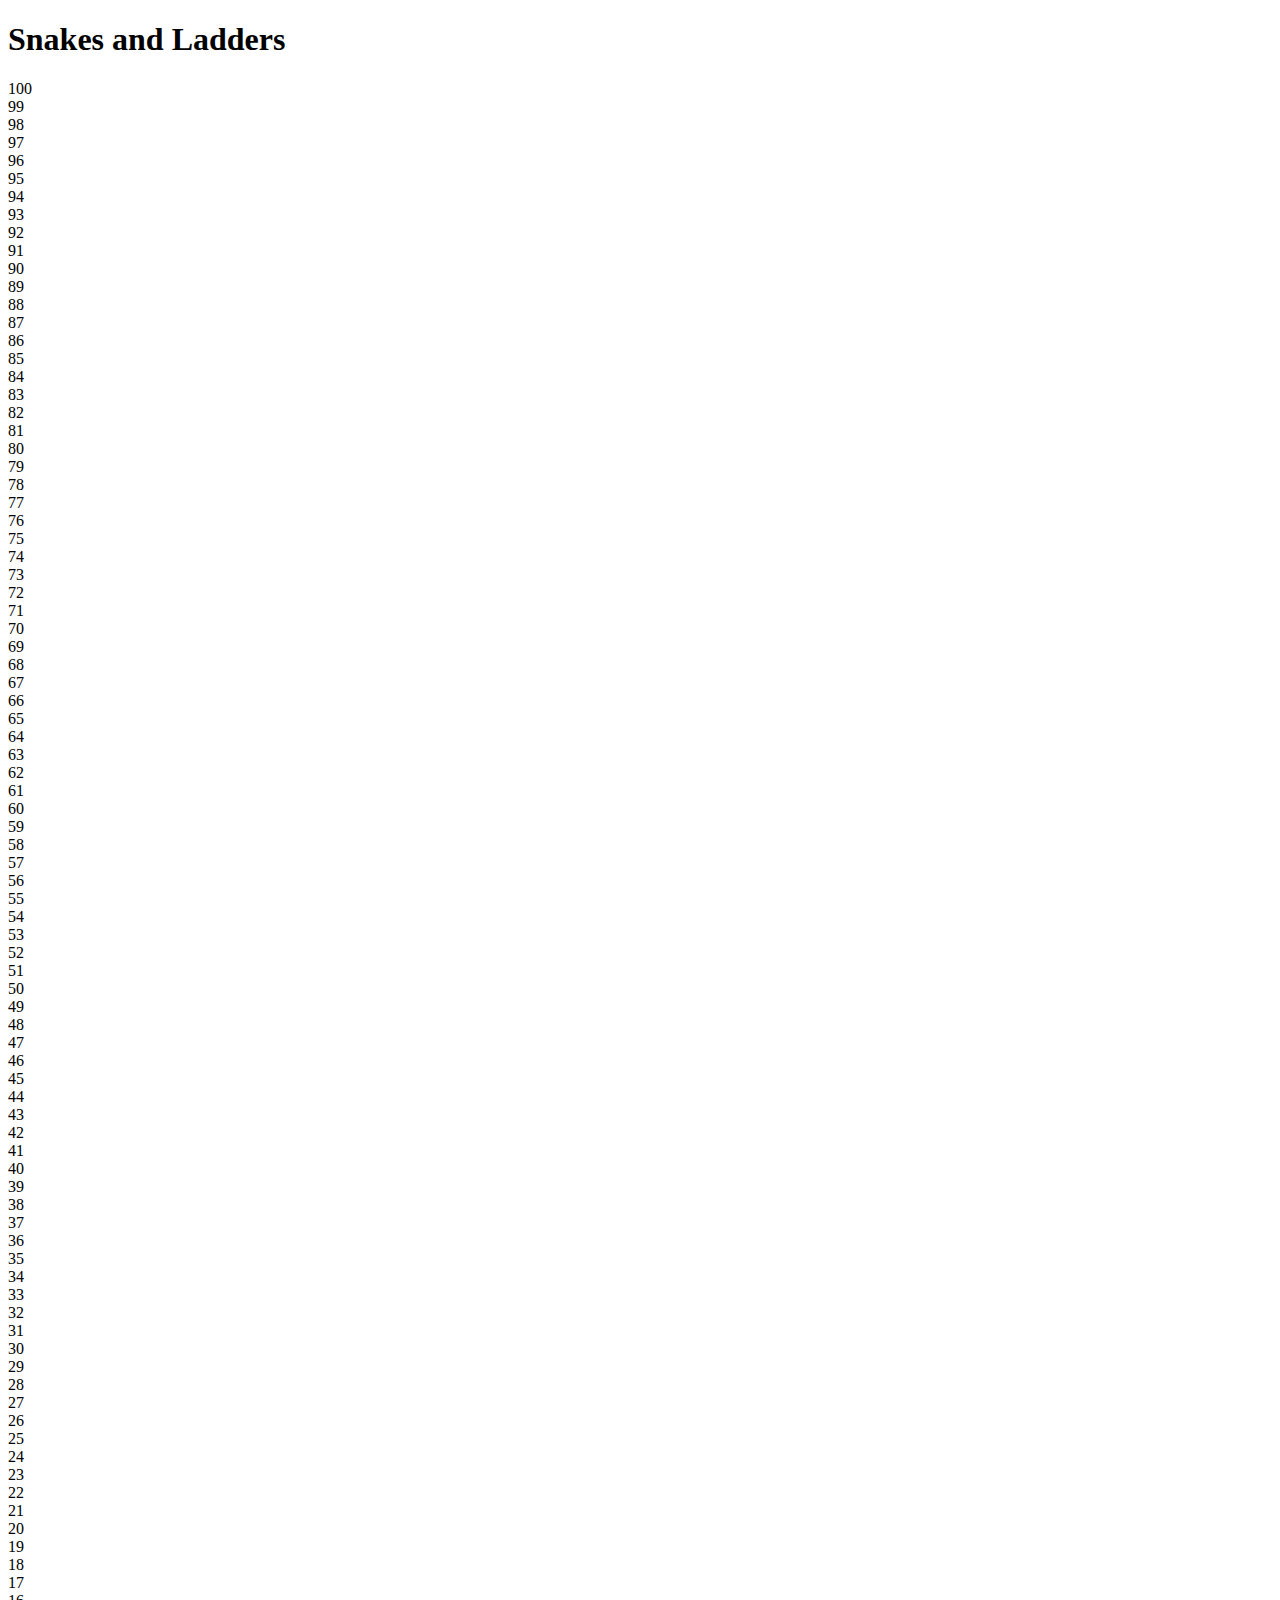
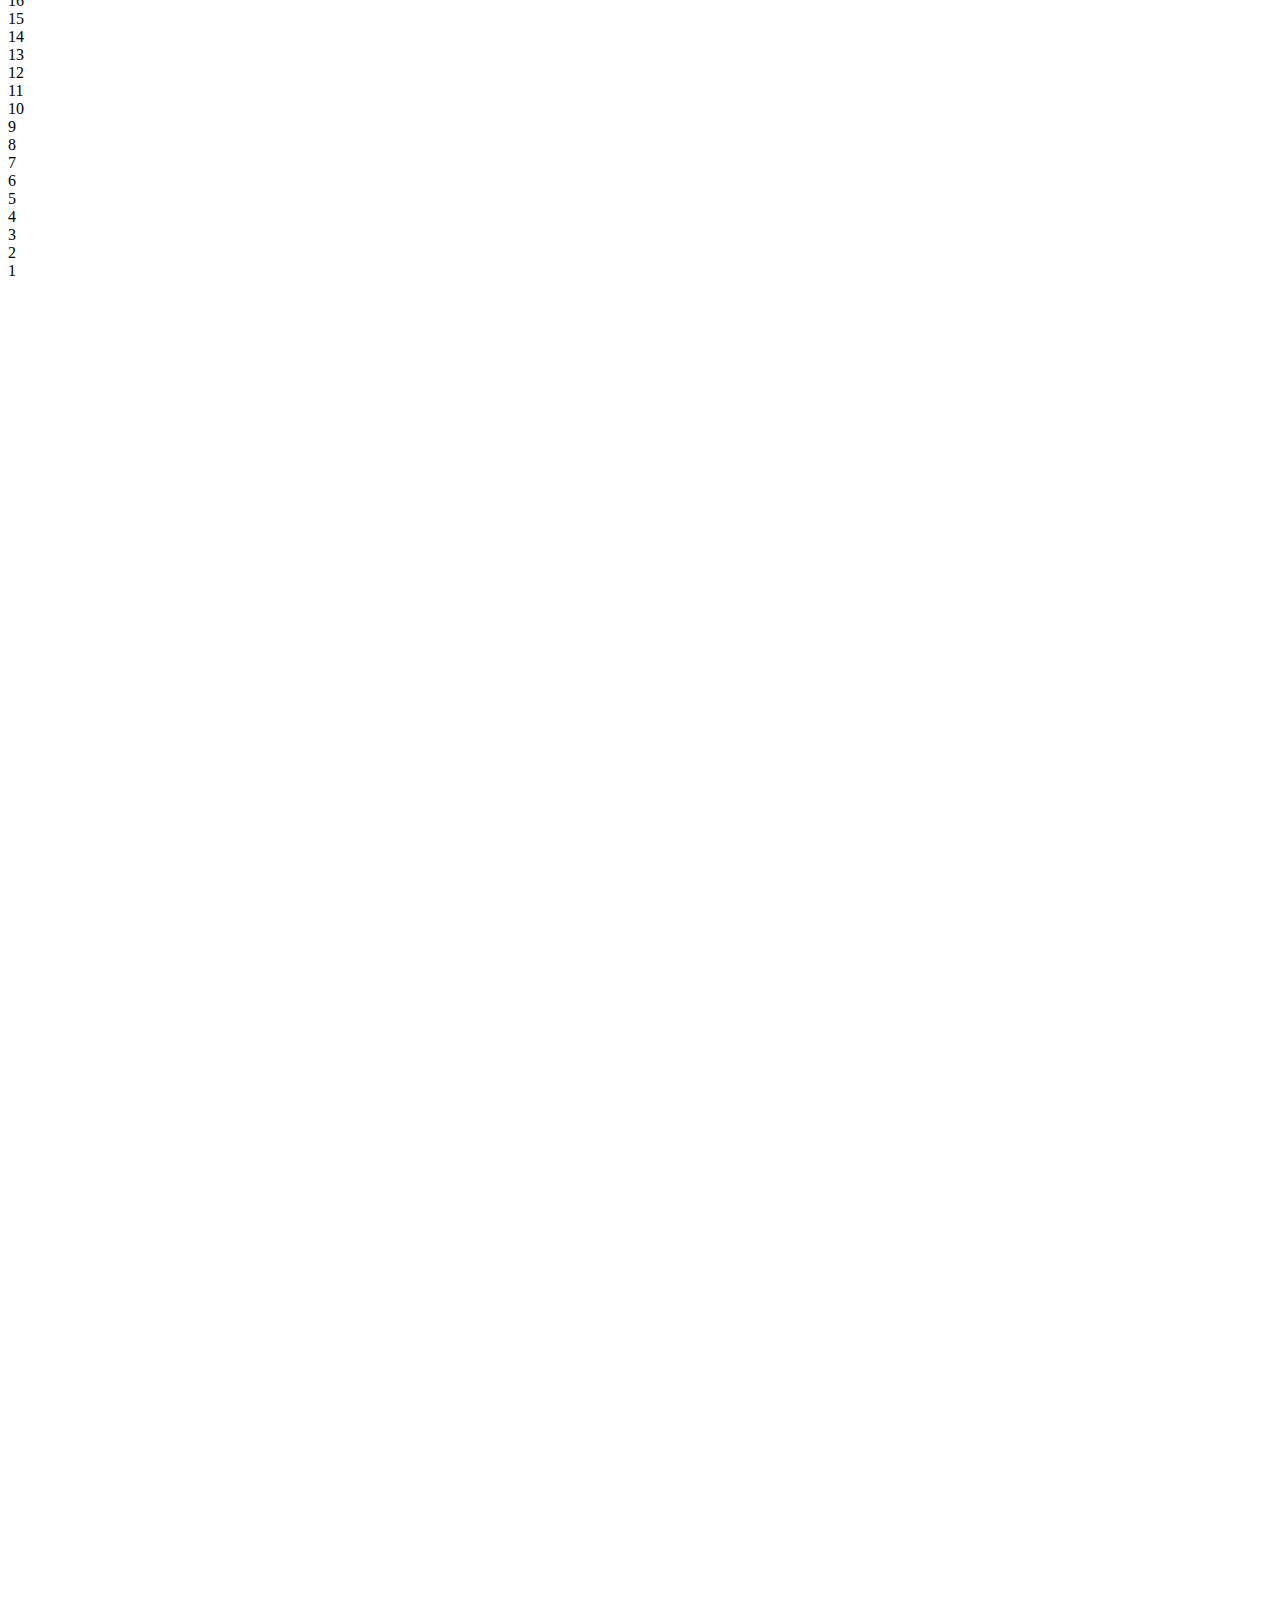
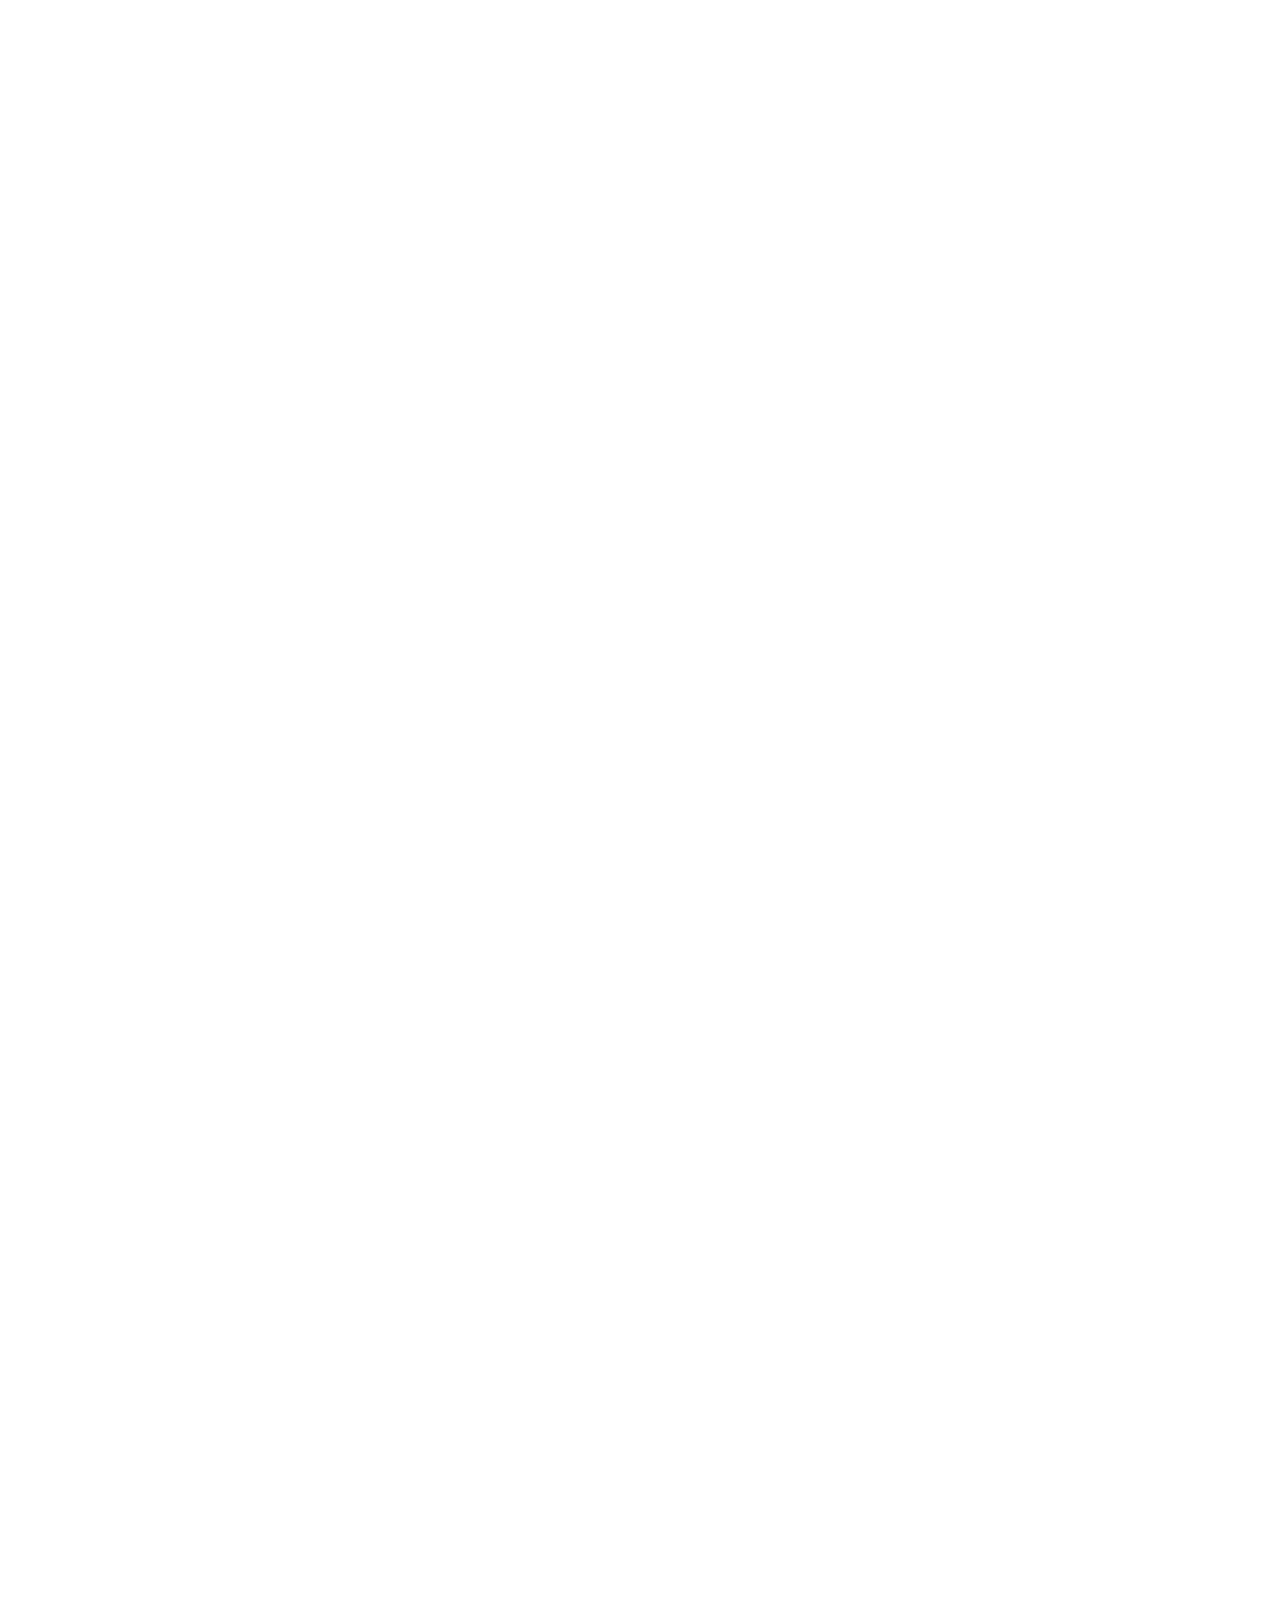
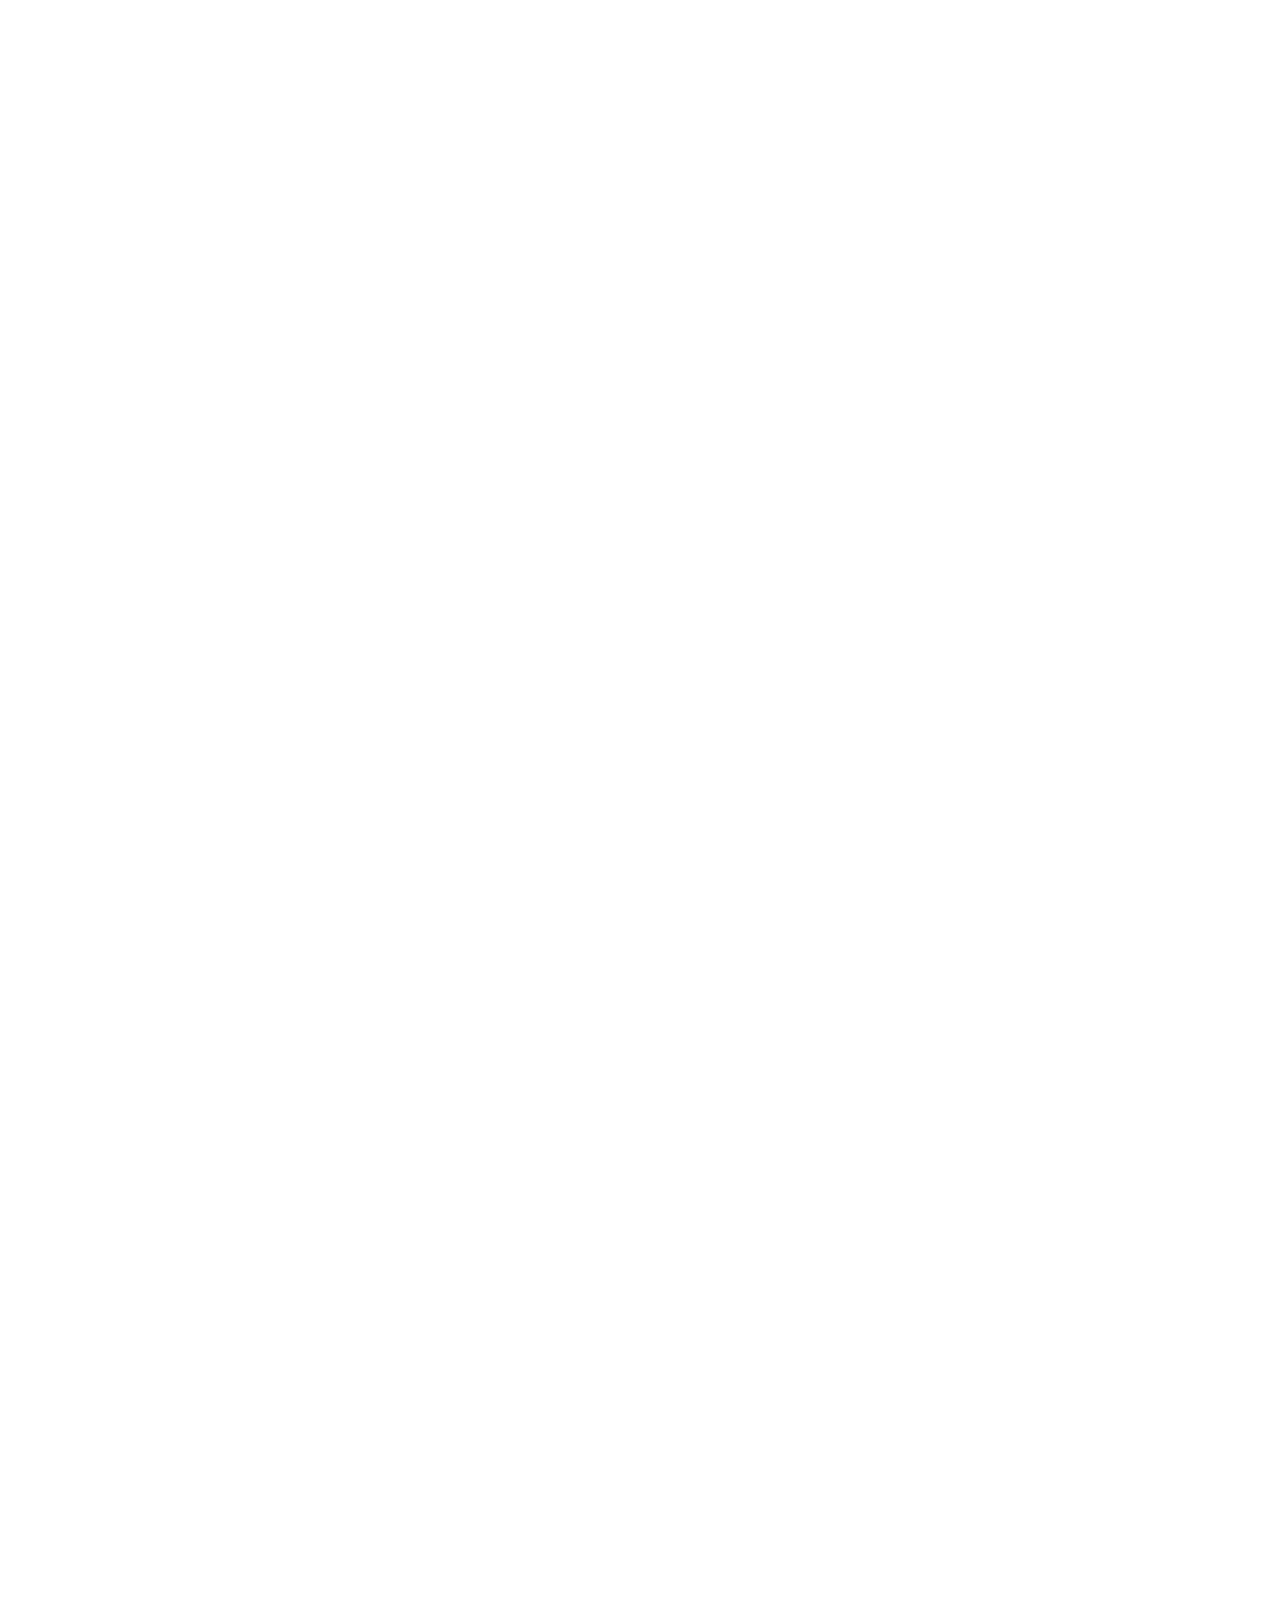
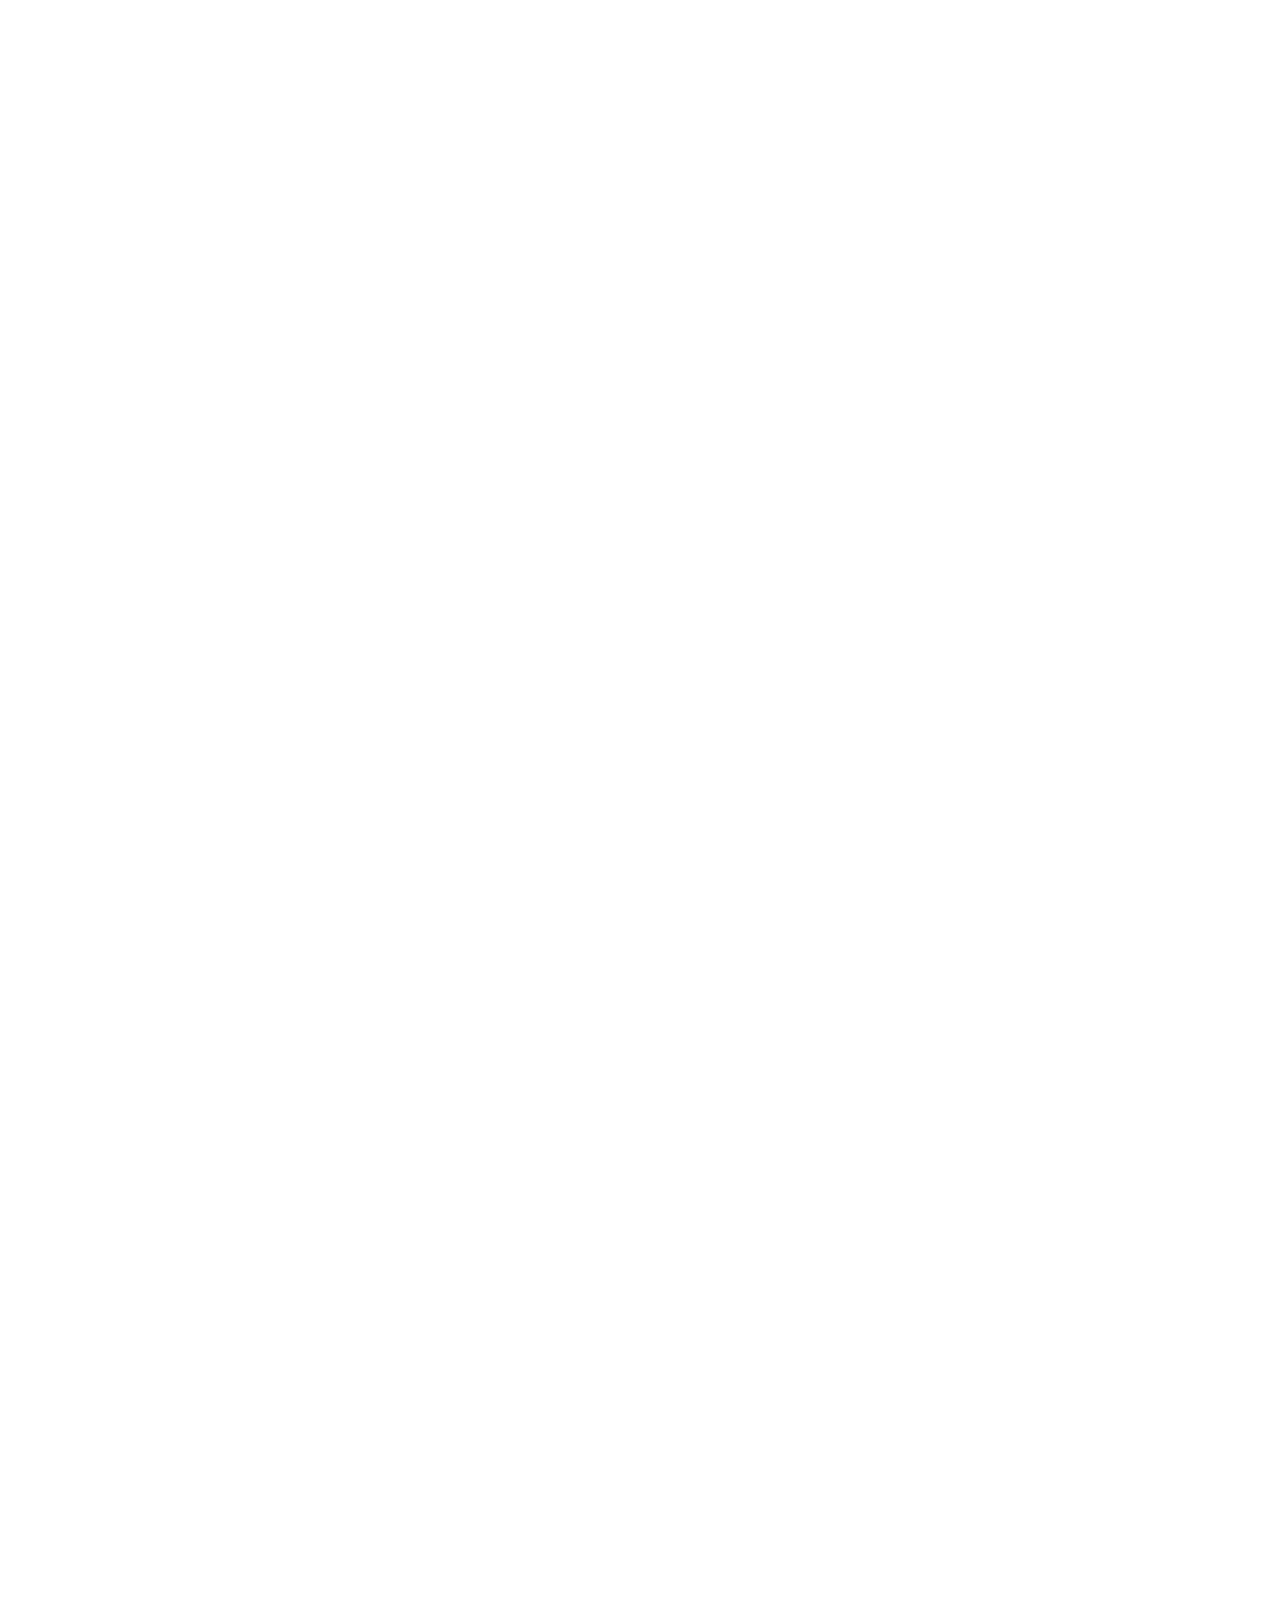
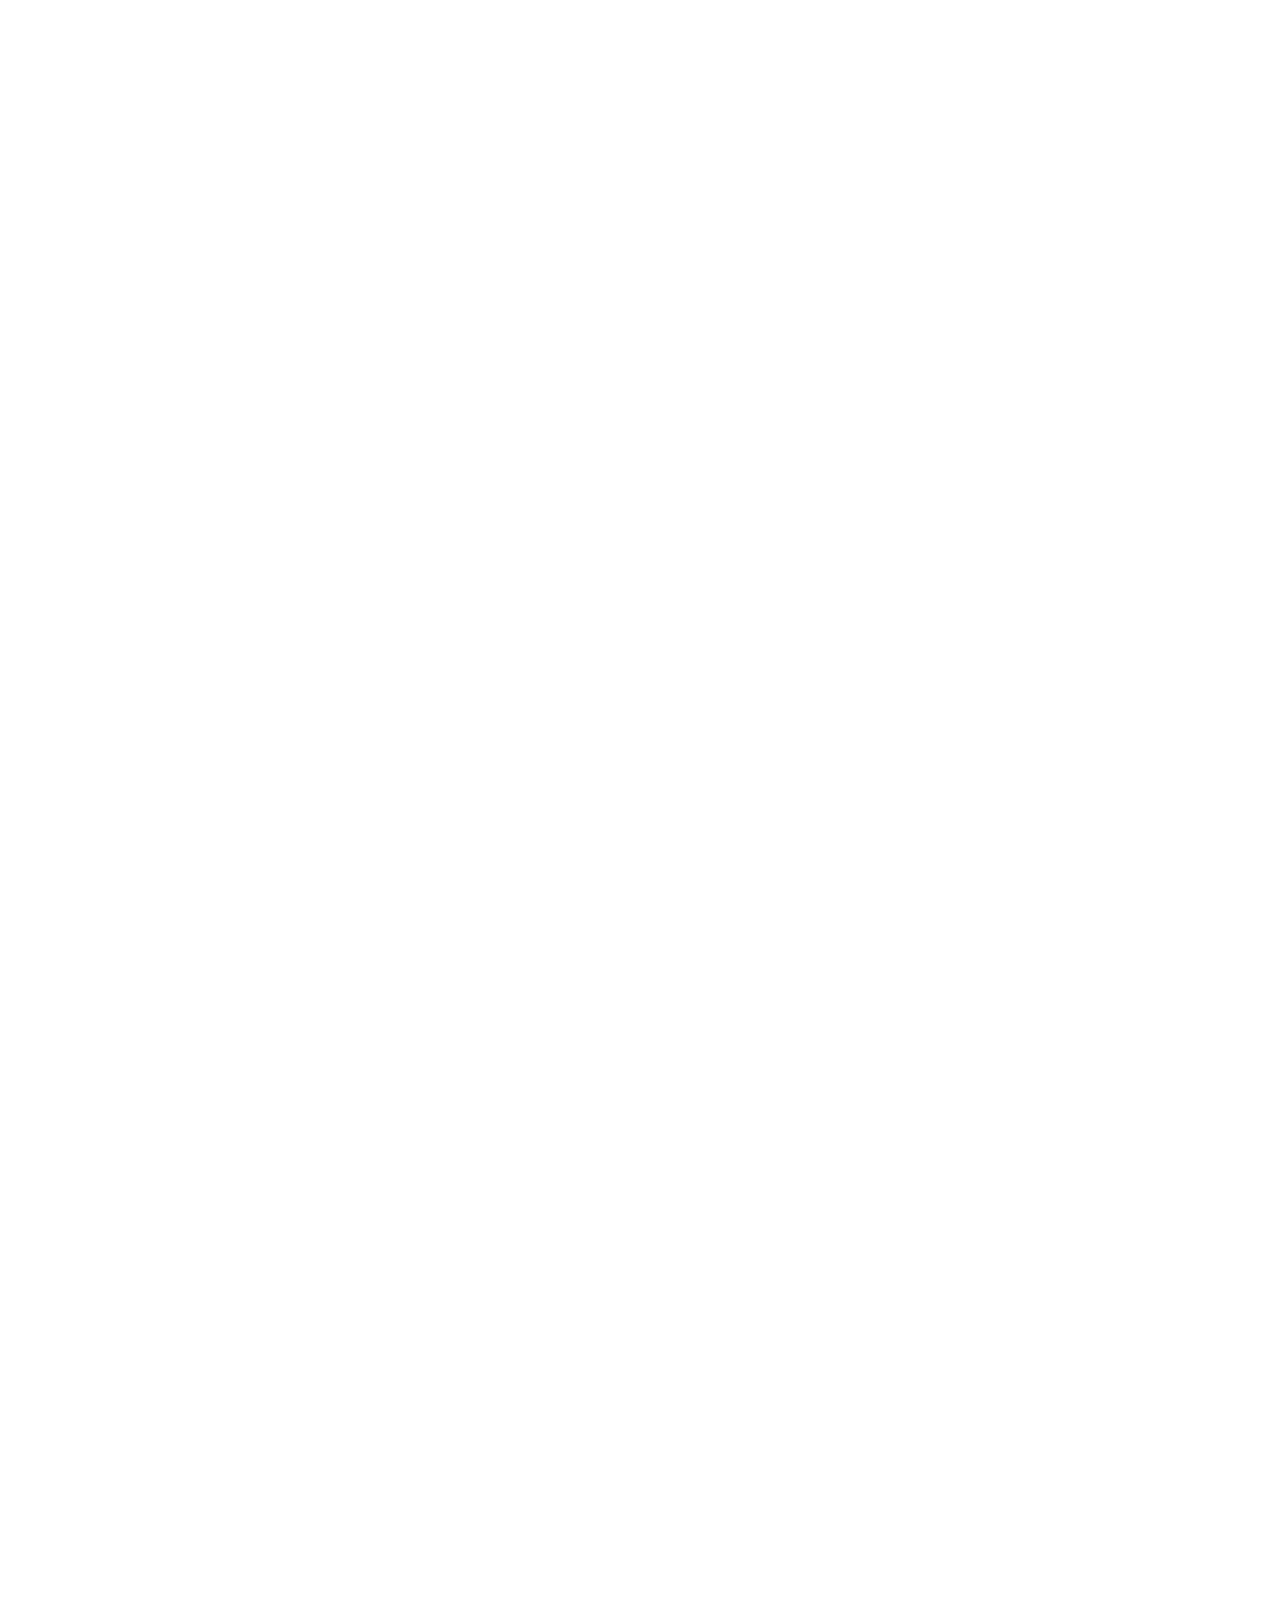
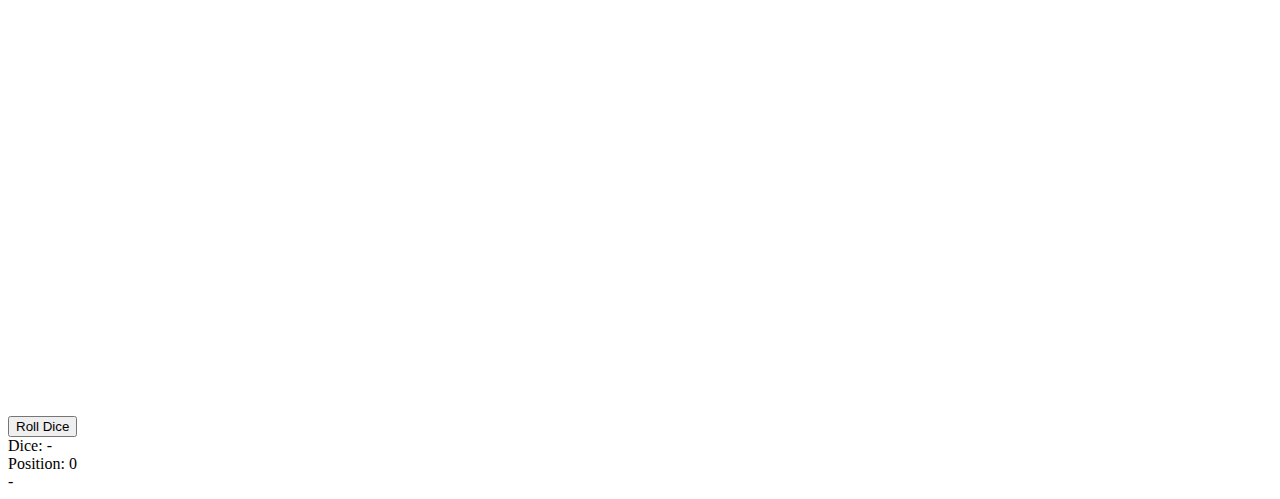
==== index.html @ 31048a52 "Update index.html" ====
<!DOCTYPE html>
<html lang="en">
<head>
    <meta charset="UTF-8">
    <meta http-equiv="X-UA-Compatible" content="IE=edge">
    <meta name="viewport" content="width=device-width, initial-scale=1.0">
    <title>Snakes and Ladders</title>
    <link rel="stylesheet" href="styles.css">
</head>
<body>
    <h1>Snakes and Ladders</h1>
    <div id="game-container">
        <div id="board"></div>
        <div id="controls">
            <button id="roll-dice">Roll Dice</button>
            <div id="dice-result">Dice: -</div>
            <div id="player-position">Position: 0</div>
            <div id="instructions">-</div>
            <div id="message"></div>
        </div>
    </div>
    <script src="script.js"></script>
</body>
</html>
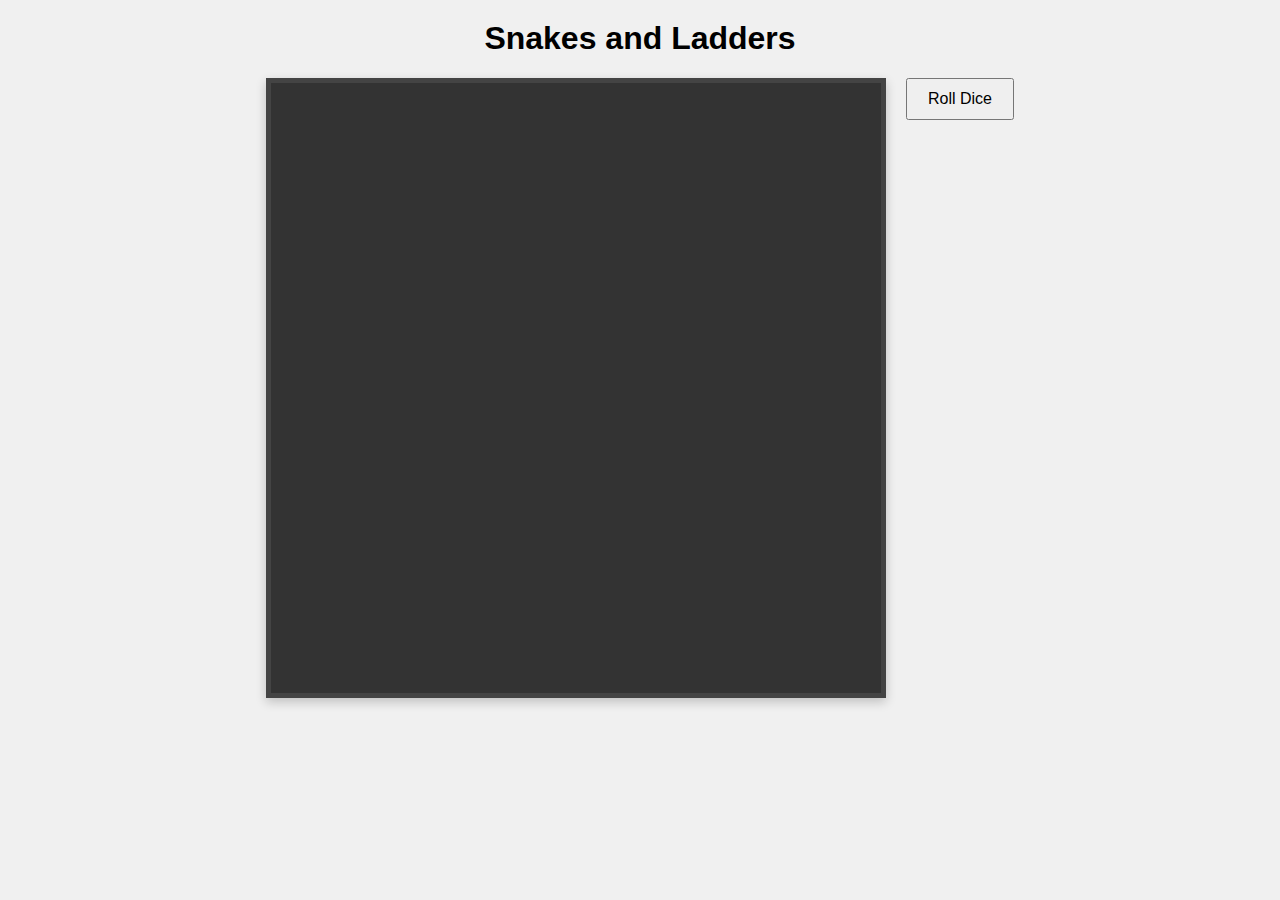
==== commit ee40e081: "Update index.html" ====
--- a/index.html
+++ b/index.html
@@ -2,7 +2,6 @@
 <html lang="en">
 <head>
     <meta charset="UTF-8">
-    <meta http-equiv="X-UA-Compatible" content="IE=edge">
     <meta name="viewport" content="width=device-width, initial-scale=1.0">
     <title>Snakes and Ladders</title>
     <link rel="stylesheet" href="styles.css">
@@ -12,10 +11,10 @@
     <div id="game-container">
         <div id="board"></div>
         <div id="controls">
-            <button id="roll-dice">Roll Dice</button>
-            <div id="dice-result">Dice: -</div>
-            <div id="player-position">Position: 0</div>
-            <div id="instructions">-</div>
+            <button onclick="rollDice()">Roll Dice</button>
+            <div id="dice-result"></div>
+            <div id="player-position"></div>
+            <div id="instructions"></div>
             <div id="message"></div>
         </div>
     </div>
--- a/styles.css
+++ b/styles.css
@@ -0,0 +1,84 @@
+body {
+    font-family: Arial, sans-serif;
+    text-align: center;
+    background-color: #f0f0f0;
+}
+
+h1 {
+    margin-top: 20px;
+}
+
+#game-container {
+    display: flex;
+    justify-content: center;
+    align-items: flex-start;
+    margin-top: 20px;
+}
+
+#board {
+    display: grid;
+    grid-template-columns: repeat(10, 60px);
+    grid-template-rows: repeat(10, 60px);
+    gap: 2px;
+    background-color: #333;
+    position: relative;
+    width: 610px; /* 10 squares x (60px width + 2px gap) */
+    height: 610px; /* 10 squares x (60px height + 2px gap) */
+    border: 5px solid #444;
+    box-shadow: 0 4px 10px rgba(0, 0, 0, 0.2);
+}
+
+.square {
+    width: 60px;
+    height: 60px;
+    background-color: #fff;
+    border: 1px solid #ccc;
+    display: flex;
+    justify-content: center;
+    align-items: center;
+    position: relative;
+    font-size: 12px;
+    text-align: center;
+    z-index: 0; /* Ensure squares are behind lines and player markers */
+}
+
+.snake-line {
+    position: absolute;
+    width: 2px;
+    background-color: red;
+    z-index: 1;
+    transform-origin: top left;
+}
+
+.ladder-line {
+    position: absolute;
+    width: 2px;
+    background-color: green;
+    z-index: 1;
+    transform-origin: top left;
+}
+
+.player {
+    width: 20px;
+    height: 20px;
+    background-color: blue;
+    border-radius: 50%;
+    position: absolute;
+    z-index: 2;
+    transition: transform 0.5s ease;
+}
+
+#controls {
+    margin-left: 20px;
+    text-align: left;
+}
+
+button {
+    padding: 10px 20px;
+    font-size: 16px;
+}
+
+#dice-result, #player-position, #instructions, #message {
+    margin-top: 10px;
+    font-size: 18px;
+}
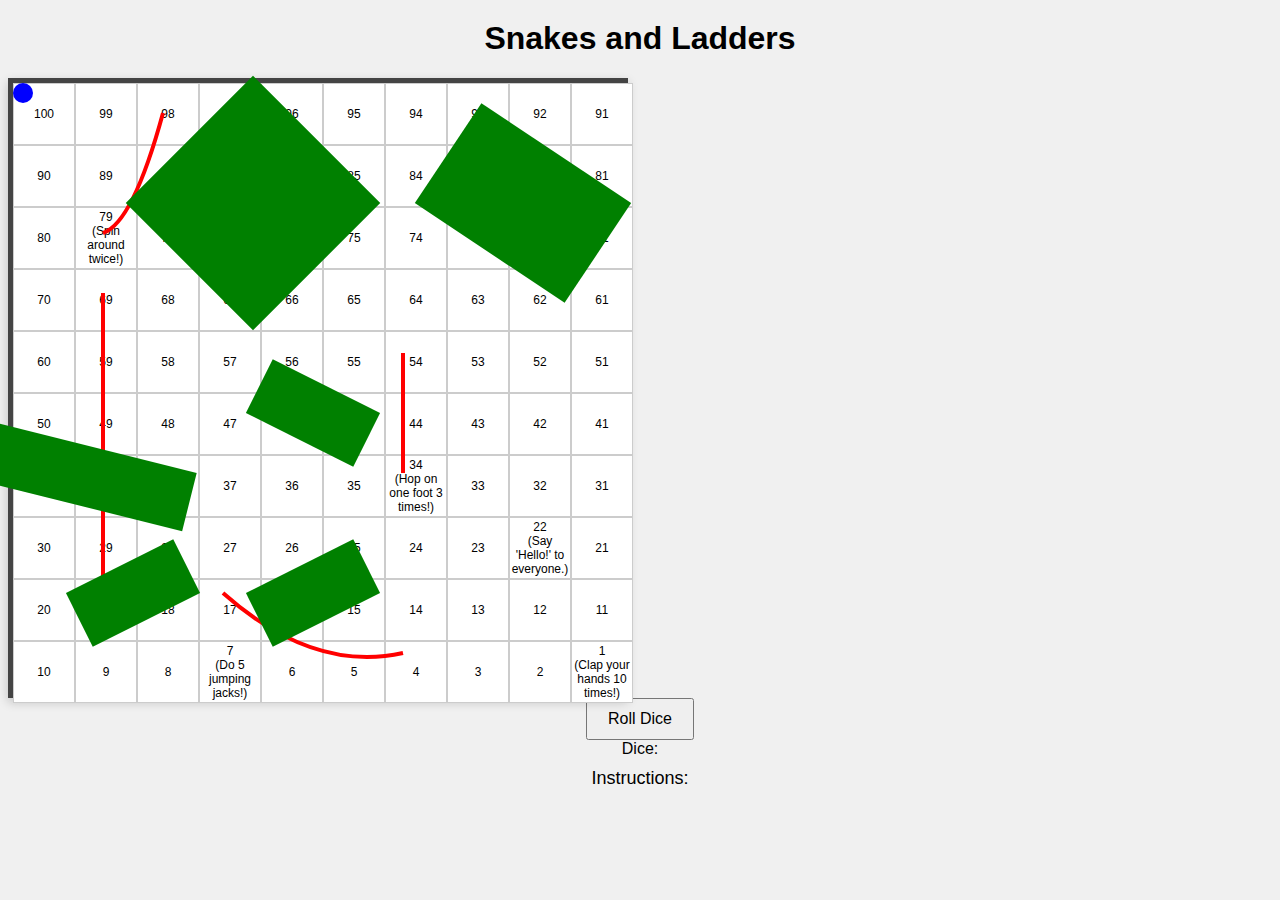
==== commit b4468f6a: "Update index.html" ====
--- a/index.html
+++ b/index.html
@@ -8,16 +8,11 @@
 </head>
 <body>
     <h1>Snakes and Ladders</h1>
-    <div id="game-container">
-        <div id="board"></div>
-        <div id="controls">
-            <button onclick="rollDice()">Roll Dice</button>
-            <div id="dice-result"></div>
-            <div id="player-position"></div>
-            <div id="instructions"></div>
-            <div id="message"></div>
-        </div>
-    </div>
+    <div id="board"></div>
+    <button id="rollDice">Roll Dice</button>
+    <div id="diceResult">Dice: </div>
+    <div id="instructions">Instructions: </div>
+
     <script src="script.js"></script>
 </body>
 </html>
--- a/styles.css
+++ b/styles.css
@@ -22,8 +22,8 @@
     gap: 2px;
     background-color: #333;
     position: relative;
-    width: 610px; /* 10 squares x (60px width + 2px gap) */
-    height: 610px; /* 10 squares x (60px height + 2px gap) */
+    width: 610px;
+    height: 610px;
     border: 5px solid #444;
     box-shadow: 0 4px 10px rgba(0, 0, 0, 0.2);
 }
@@ -39,23 +39,12 @@
     position: relative;
     font-size: 12px;
     text-align: center;
-    z-index: 0; /* Ensure squares are behind lines and player markers */
 }
 
-.snake-line {
+.snake-path, .ladder-line {
     position: absolute;
-    width: 2px;
-    background-color: red;
     z-index: 1;
-    transform-origin: top left;
-}
-
-.ladder-line {
-    position: absolute;
-    width: 2px;
-    background-color: green;
-    z-index: 1;
-    transform-origin: top left;
+    pointer-events: none;
 }
 
 .player {
@@ -65,7 +54,7 @@
     border-radius: 50%;
     position: absolute;
     z-index: 2;
-    transition: transform 0.5s ease;
+    transition: transform 0.5s ease-in-out;
 }
 
 #controls {
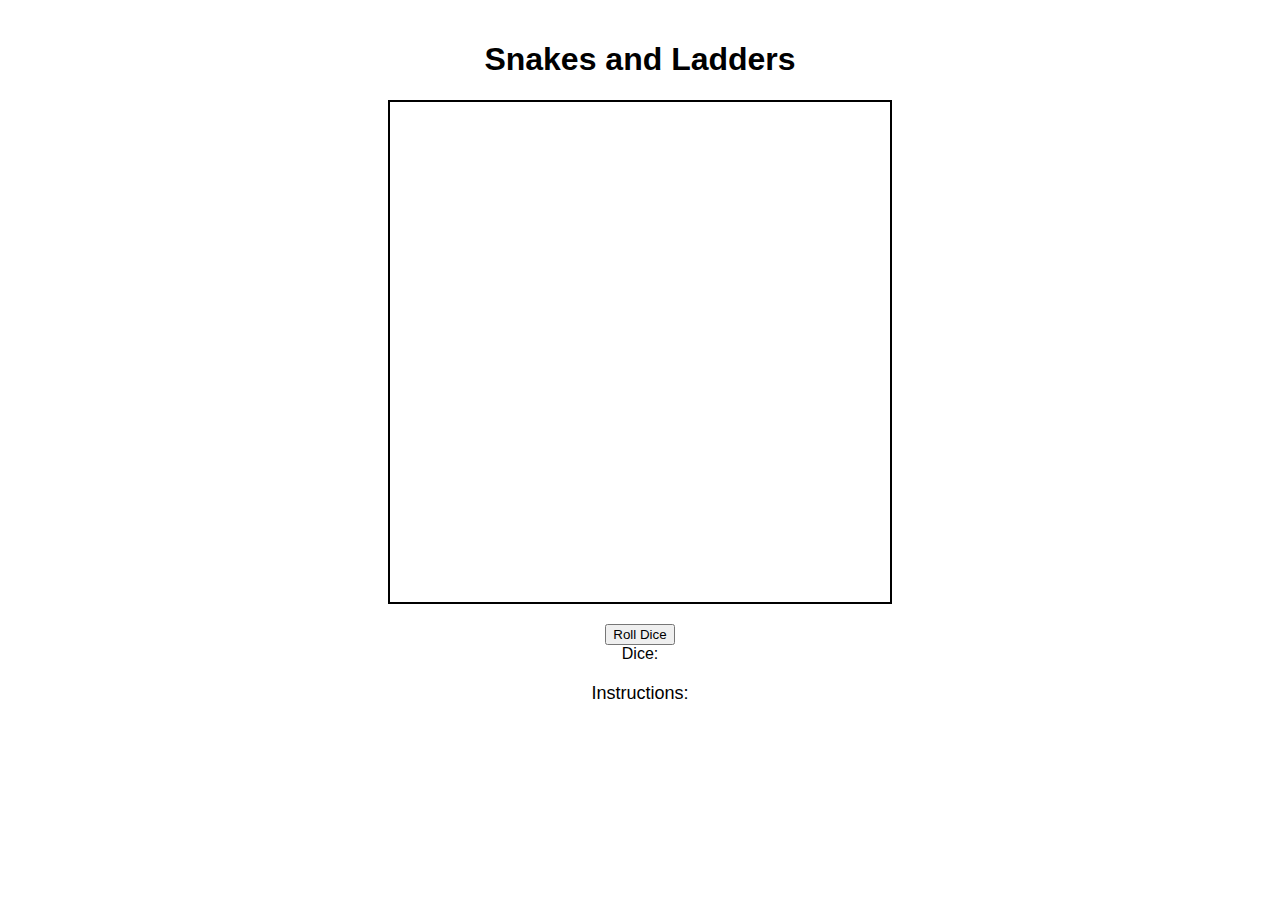
==== commit cbeb8751: "Update index.html" ====
--- a/index.html
+++ b/index.html
@@ -12,7 +12,8 @@
     <button id="rollDice">Roll Dice</button>
     <div id="diceResult">Dice: </div>
     <div id="instructions">Instructions: </div>
-
+    <script src="actions.js"></script>
     <script src="script.js"></script>
+    
 </body>
 </html>
--- a/styles.css
+++ b/styles.css
@@ -1,50 +1,30 @@
 body {
     font-family: Arial, sans-serif;
-    text-align: center;
-    background-color: #f0f0f0;
-}
-
-h1 {
-    margin-top: 20px;
-}
-
-#game-container {
     display: flex;
-    justify-content: center;
-    align-items: flex-start;
-    margin-top: 20px;
+    flex-direction: column;
+    align-items: center;
+    margin: 20px;
 }
 
 #board {
     display: grid;
-    grid-template-columns: repeat(10, 60px);
-    grid-template-rows: repeat(10, 60px);
-    gap: 2px;
-    background-color: #333;
+    grid-template-columns: repeat(10, 50px);
+    grid-template-rows: repeat(10, 50px);
+    border: 2px solid black;
+    margin-bottom: 20px;
     position: relative;
-    width: 610px;
-    height: 610px;
-    border: 5px solid #444;
-    box-shadow: 0 4px 10px rgba(0, 0, 0, 0.2);
+    width: 500px;
+    height: 500px;
 }
 
 .square {
-    width: 60px;
-    height: 60px;
-    background-color: #fff;
-    border: 1px solid #ccc;
+    width: 50px;
+    height: 50px;
     display: flex;
     justify-content: center;
     align-items: center;
+    border: 1px solid gray;
     position: relative;
-    font-size: 12px;
-    text-align: center;
-}
-
-.snake-path, .ladder-line {
-    position: absolute;
-    z-index: 1;
-    pointer-events: none;
 }
 
 .player {
@@ -53,21 +33,28 @@
     background-color: blue;
     border-radius: 50%;
     position: absolute;
-    z-index: 2;
-    transition: transform 0.5s ease-in-out;
 }
 
-#controls {
-    margin-left: 20px;
-    text-align: left;
+#instructions {
+    margin-top: 20px;
+    font-size: 18px;
+    text-align: center;
 }
 
-button {
+.instruction-image {
+    width: 50px;
+    height: 50px;
+    margin-right: 10px;
+}
+
+.instruction-text {
+    display: inline-block;
+    vertical-align: middle;
+}
+
+#continueButton {
+    margin-top: 10px;
     padding: 10px 20px;
     font-size: 16px;
+    cursor: pointer;
 }
-
-#dice-result, #player-position, #instructions, #message {
-    margin-top: 10px;
-    font-size: 18px;
-}
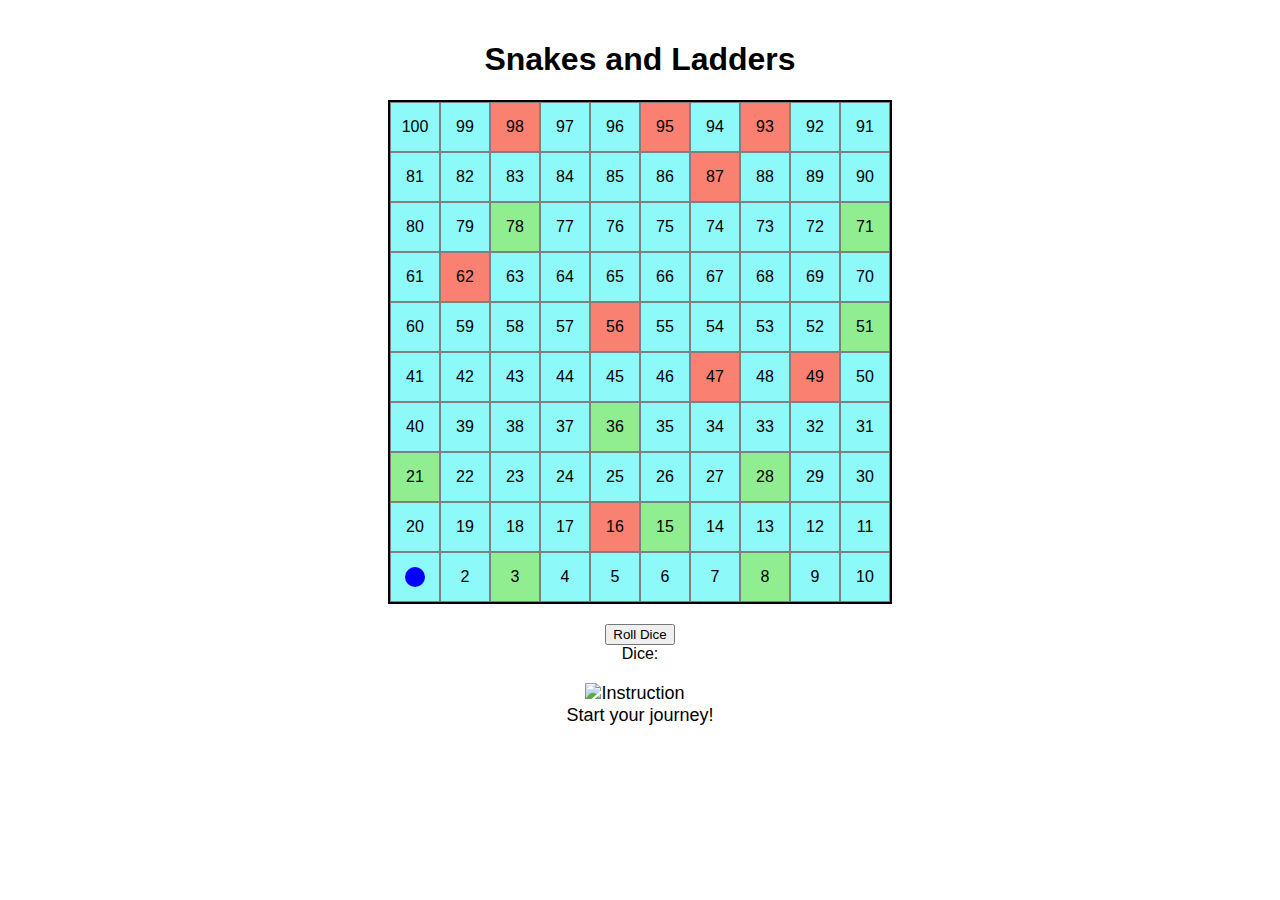
==== commit 12125d5f: "Update index.html" ====
--- a/index.html
+++ b/index.html
@@ -12,7 +12,6 @@
     <button id="rollDice">Roll Dice</button>
     <div id="diceResult">Dice: </div>
     <div id="instructions">Instructions: </div>
-    <script src="actions.js"></script>
     <script src="script.js"></script>
     
 </body>
--- a/styles.css
+++ b/styles.css
@@ -25,6 +25,16 @@
     align-items: center;
     border: 1px solid gray;
     position: relative;
+    background-color: rgb(141, 249, 249);
+    box-sizing: border-box;  /* Ensures the border is included in the width/height */
+}
+
+.snake {
+    background-color: #FA8072;  /* Salmon color for snake squares */
+}
+
+.ladder {
+    background-color: #90EE90;  /* Light green color for ladder squares */
 }
 
 .player {
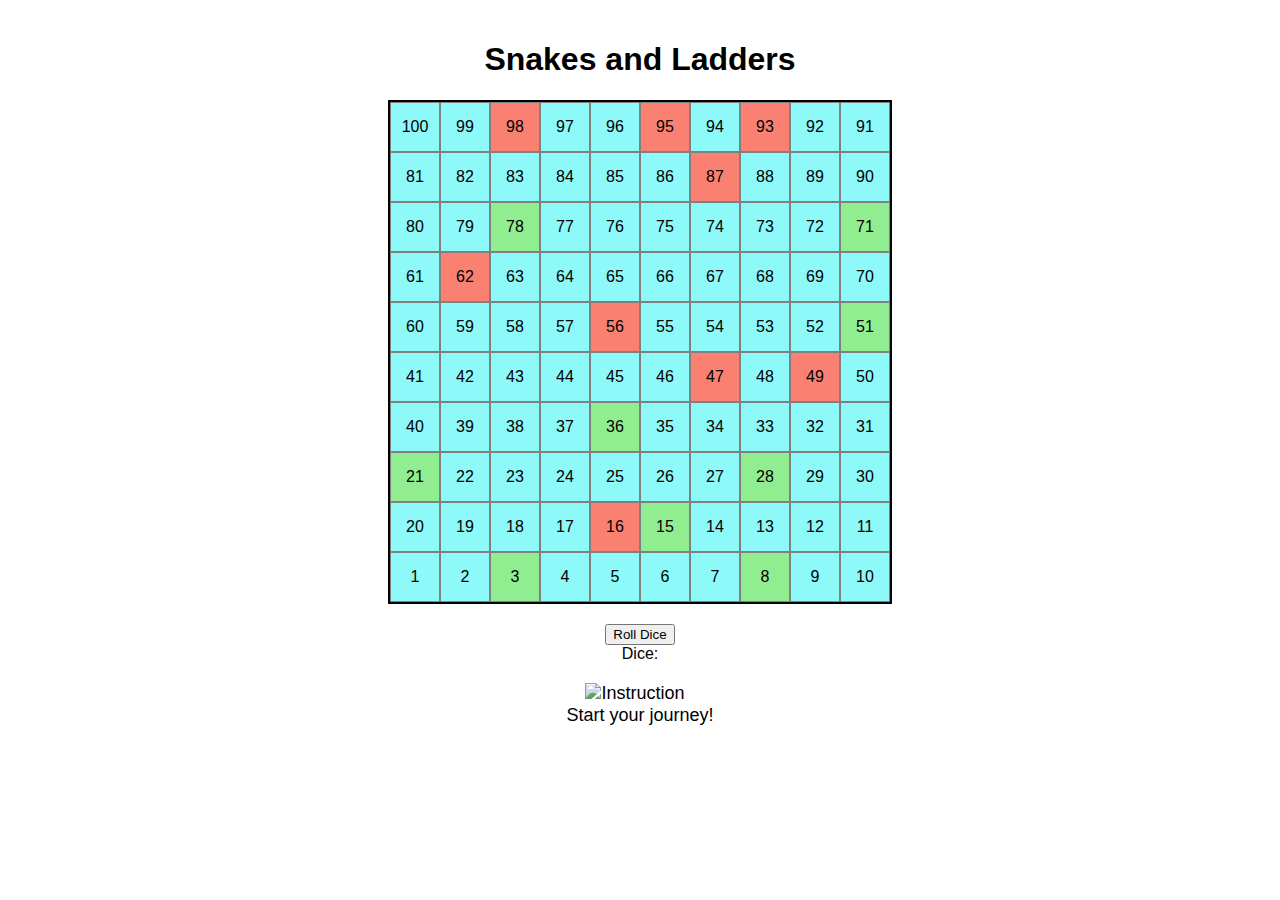
==== commit d2de29bf: "Update index.html" ====
--- a/index.html
+++ b/index.html
@@ -3,7 +3,7 @@
 <head>
     <meta charset="UTF-8">
     <meta name="viewport" content="width=device-width, initial-scale=1.0">
-    <title>Snakes and Ladders</title>
+    <title>Sexy Snakes and Ladders</title>
     <link rel="stylesheet" href="styles.css">
 </head>
 <body>
--- a/styles.css
+++ b/styles.css
@@ -8,23 +8,22 @@
 
 #board {
     display: grid;
-    grid-template-columns: repeat(10, 50px);
-    grid-template-rows: repeat(10, 50px);
+    grid-template-columns: repeat(10, 1fr); /* Use fractional units for responsiveness */
+    grid-template-rows: repeat(10, 1fr);
     border: 2px solid black;
     margin-bottom: 20px;
     position: relative;
-    width: 500px;
-    height: 500px;
+    width: 100%;
+    max-width: 500px; /* Restrict maximum width to 500px */
+    height: auto;
+    aspect-ratio: 1; /* Maintain square shape on different screen sizes */
 }
 
 .square {
-    width: 50px;
-    height: 50px;
     display: flex;
     justify-content: center;
     align-items: center;
     border: 1px solid gray;
-    position: relative;
     background-color: rgb(141, 249, 249);
     box-sizing: border-box;  /* Ensures the border is included in the width/height */
 }
@@ -52,8 +51,6 @@
 }
 
 .instruction-image {
-    width: 50px;
-    height: 50px;
     margin-right: 10px;
 }
 
@@ -68,3 +65,15 @@
     font-size: 16px;
     cursor: pointer;
 }
+
+/* Mobile specific styling */
+@media (max-width: 600px) {
+    #board {
+        max-width: 100%; /* Allow the board to use full width on smaller screens */
+    }
+
+    .square {
+        width: 100%;
+        height: 100%; /* Ensure each square fills its cell */
+    }
+}
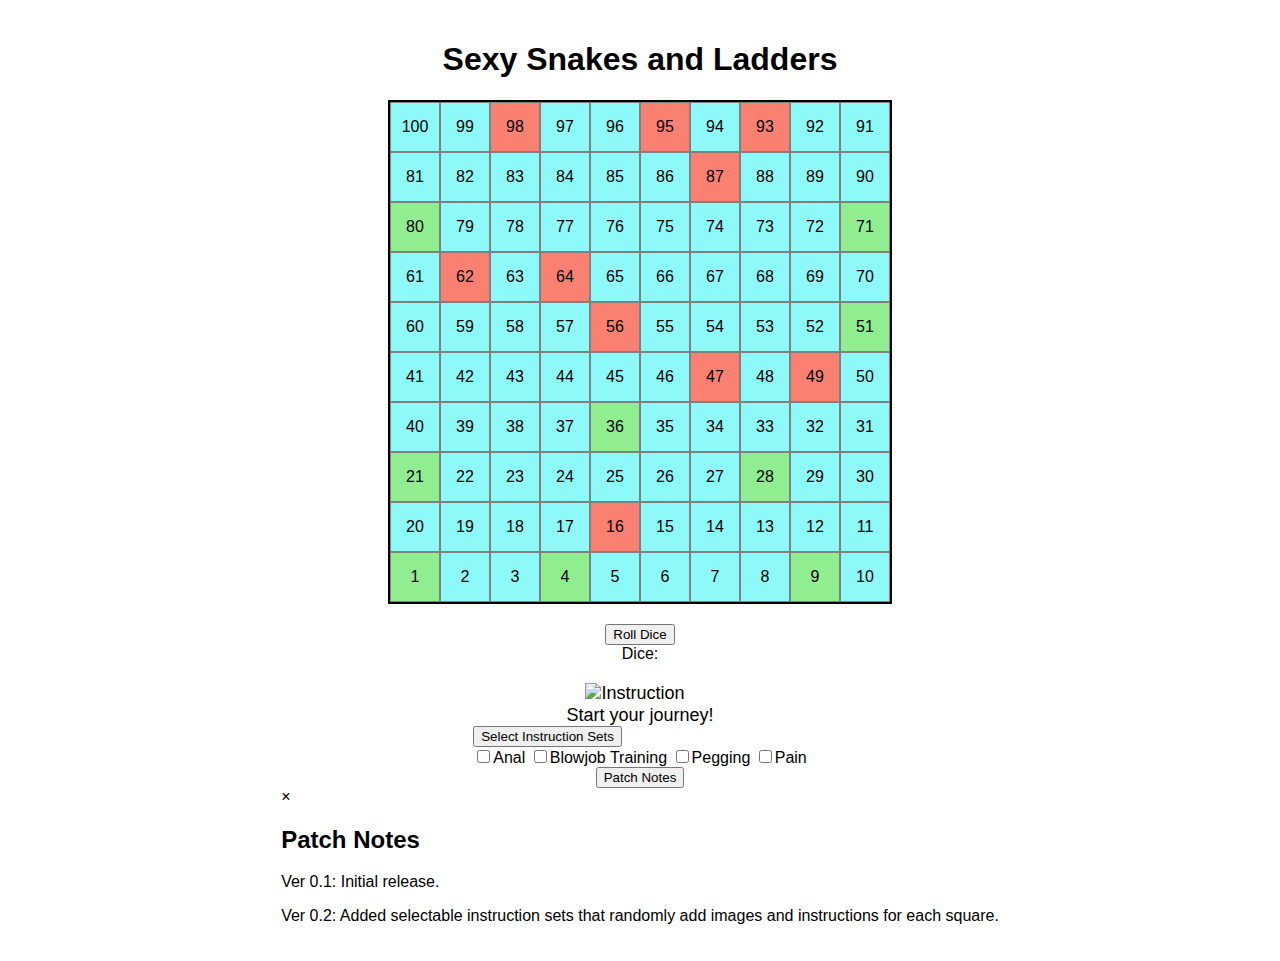
==== commit 92c227e9: "Update index.html" ====
--- a/index.html
+++ b/index.html
@@ -3,16 +3,41 @@
 <head>
     <meta charset="UTF-8">
     <meta name="viewport" content="width=device-width, initial-scale=1.0">
-    <title>Sexy Snakes and Ladders</title>
+    <title>Snakes and Ladders</title>
     <link rel="stylesheet" href="styles.css">
 </head>
 <body>
-    <h1>Snakes and Ladders</h1>
+    <h1>Sexy Snakes and Ladders</h1>
     <div id="board"></div>
     <button id="rollDice">Roll Dice</button>
     <div id="diceResult">Dice: </div>
-    <div id="instructions">Instructions: </div>
+    <div id="instructions"></div>
+
+    <!-- Custom Dropdown with checkboxes -->
+    <div class="dropdown">
+        <button class="dropdown-btn">Select Instruction Sets</button>
+        <div class="dropdown-content">
+            <label><input type="checkbox" id="anal">Anal</label>
+            <label><input type="checkbox" id="blowjobtraining">Blowjob Training</label>
+            <label><input type="checkbox" id="pegging">Pegging</label>
+            <label><input type="checkbox" id="pain">Pain</label>
+        </div>
+    </div>
+
+    <!-- Patch Notes Button -->
+    <button id="patchNotesBtn">Patch Notes</button>
+
+    <!-- Patch Notes Modal -->
+    <div id="patchNotesModal" class="modal">
+        <div class="modal-content">
+            <span class="close-btn">&times;</span>
+            <h2>Patch Notes</h2>
+            <p>Ver 0.1: Initial release.</p>
+            <p>Ver 0.2: Added selectable instruction sets that randomly add images and instructions for each square.</p>
+            <!-- Add more patch notes as needed -->
+        </div>
+    </div>
+
     <script src="script.js"></script>
-    
 </body>
 </html>
--- a/styles.css
+++ b/styles.css
@@ -52,6 +52,7 @@
 
 .instruction-image {
     margin-right: 10px;
+    width: 90%; 
 }
 
 .instruction-text {
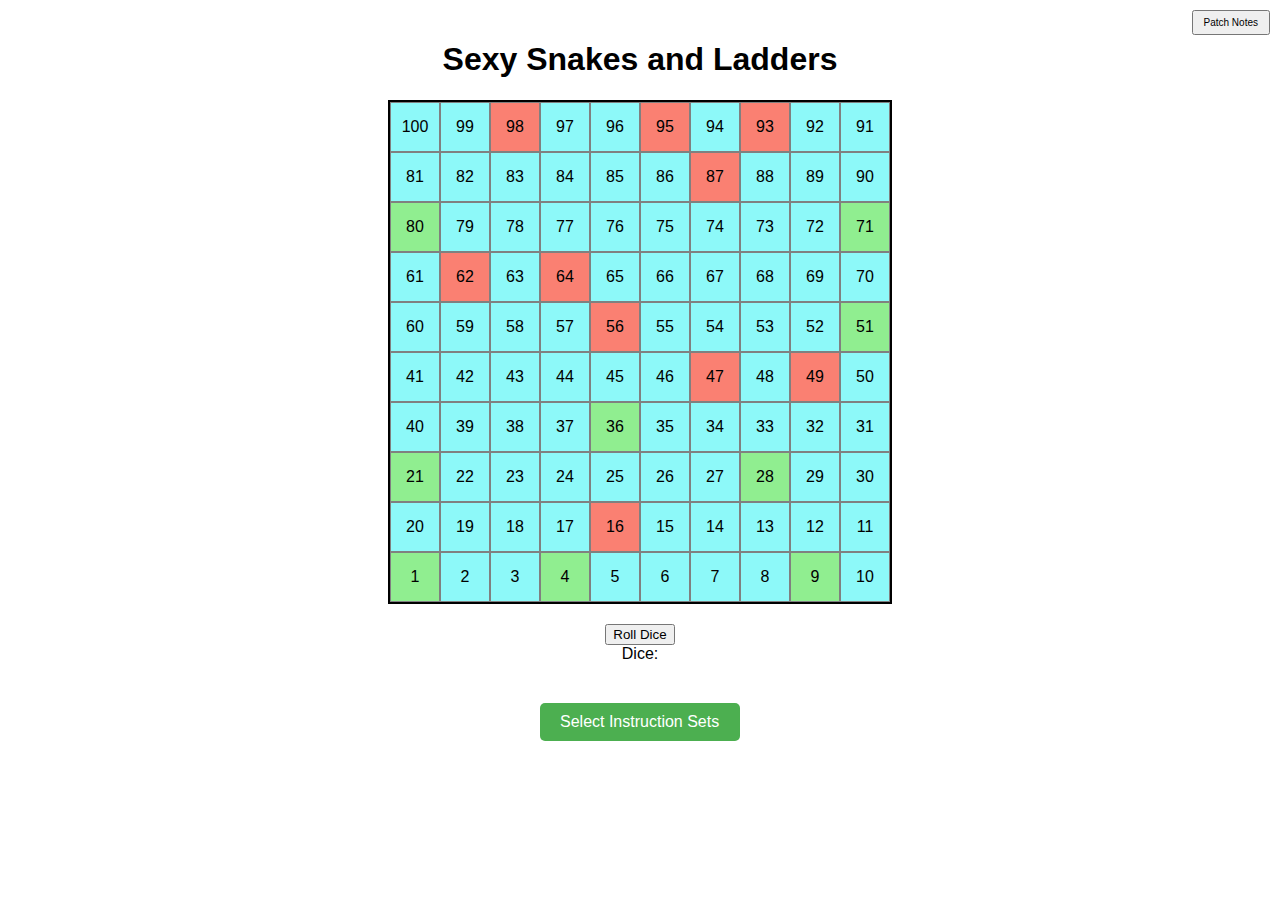
==== commit 07f42e18: "Update index.html" ====
--- a/index.html
+++ b/index.html
@@ -32,8 +32,8 @@
         <div class="modal-content">
             <span class="close-btn">&times;</span>
             <h2>Patch Notes</h2>
-            <p>Ver 0.1: Initial release.</p>
-            <p>Ver 0.2: Added selectable instruction sets that randomly add images and instructions for each square.</p>
+            <p>12/15/2024 Ver 0.1: </br> Initial release.</p>
+            <p>12/28/2024 Ver 0.2: </br> Added selectable instruction sets that randomly add images and instructions for each square that the player lands on.</br></br>Added dice sound effect.</p>
             <!-- Add more patch notes as needed -->
         </div>
     </div>
--- a/styles.css
+++ b/styles.css
@@ -8,15 +8,15 @@
 
 #board {
     display: grid;
-    grid-template-columns: repeat(10, 1fr); /* Use fractional units for responsiveness */
+    grid-template-columns: repeat(10, 1fr);
     grid-template-rows: repeat(10, 1fr);
     border: 2px solid black;
     margin-bottom: 20px;
     position: relative;
     width: 100%;
-    max-width: 500px; /* Restrict maximum width to 500px */
+    max-width: 500px;
     height: auto;
-    aspect-ratio: 1; /* Maintain square shape on different screen sizes */
+    aspect-ratio: 1;
 }
 
 .square {
@@ -25,15 +25,15 @@
     align-items: center;
     border: 1px solid gray;
     background-color: rgb(141, 249, 249);
-    box-sizing: border-box;  /* Ensures the border is included in the width/height */
+    box-sizing: border-box;
 }
 
 .snake {
-    background-color: #FA8072;  /* Salmon color for snake squares */
+    background-color: #FA8072;
 }
 
 .ladder {
-    background-color: #90EE90;  /* Light green color for ladder squares */
+    background-color: #90EE90;
 }
 
 .player {
@@ -52,7 +52,7 @@
 
 .instruction-image {
     margin-right: 10px;
-    width: 90%; 
+    width: 90%;
 }
 
 .instruction-text {
@@ -67,14 +67,102 @@
     cursor: pointer;
 }
 
+/* Custom Dropdown Styling */
+.dropdown {
+    position: relative;
+    display: inline-block;
+    margin-top: 20px;
+}
+
+.dropdown-btn {
+    background-color: #4CAF50;
+    color: white;
+    padding: 10px 20px;
+    font-size: 16px;
+    cursor: pointer;
+    border: none;
+    border-radius: 5px;
+    width: 200px;
+    text-align: left;
+}
+
+.dropdown-content {
+    display: none;
+    position: absolute;
+    background-color: #f9f9f9;
+    min-width: 200px;
+    box-shadow: 0px 8px 16px rgba(0, 0, 0, 0.2);
+    z-index: 1;
+    padding: 10px;
+    border-radius: 5px;
+}
+
+.dropdown-content label {
+    display: block;
+    font-size: 16px;
+}
+
+.dropdown-content input {
+    margin-right: 10px;
+}
+
+/* Style for the Patch Notes Modal */
+.modal {
+    display: none; /* Hidden by default */
+    position: fixed;
+    z-index: 1;
+    left: 0;
+    top: 0;
+    width: 100%;
+    height: 100%;
+    background-color: rgba(0, 0, 0, 0.5); /* Semi-transparent black */
+    padding-top: 60px;
+}
+
+.modal-content {
+    background-color: #fff;
+    margin: 5% auto;
+    padding: 20px;
+    border: 1px solid #888;
+    width: 80%; /* Adjust as needed */
+    max-width: 600px;
+}
+
+.close-btn {
+    color: #aaa;
+    float: right;
+    font-size: 28px;
+    font-weight: bold;
+}
+
+.close-btn:hover,
+.close-btn:focus {
+    color: black;
+    text-decoration: none;
+    cursor: pointer;
+}
+
+/* Style for the Patch Notes Button */
+#patchNotesBtn {
+    position: fixed; /* Fix it to the screen */
+    top: 10px; /* Distance from the top */
+    right: 10px; /* Distance from the right */
+    padding: 5px 10px;
+    font-size: 10px;
+    cursor: pointer;
+    z-index: 10; /* Make sure it stays on top */
+}
+
+
+
 /* Mobile specific styling */
 @media (max-width: 600px) {
     #board {
-        max-width: 100%; /* Allow the board to use full width on smaller screens */
+        max-width: 100%;
     }
 
     .square {
         width: 100%;
-        height: 100%; /* Ensure each square fills its cell */
+        height: 100%;
     }
 }
